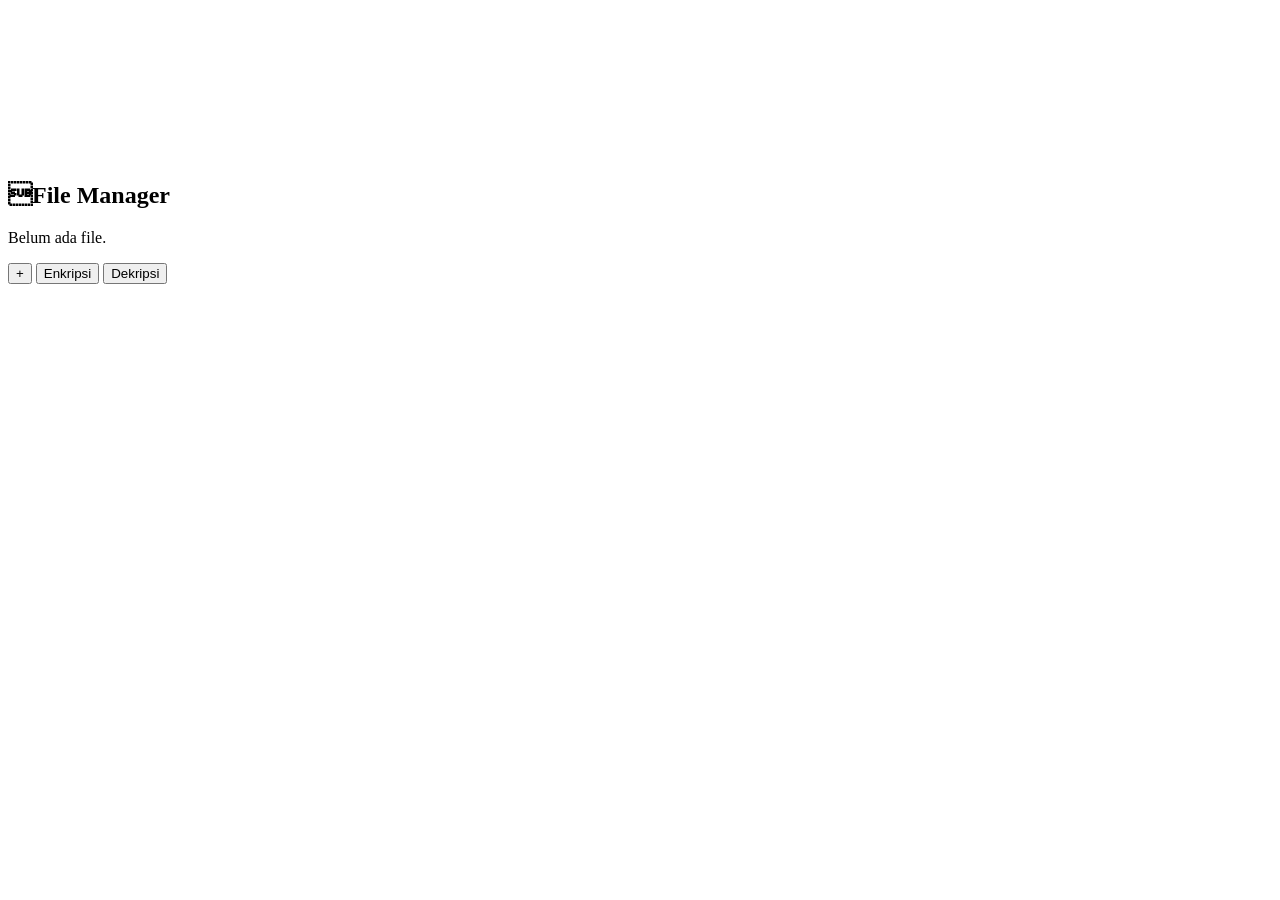
==== file.html @ 2f859622 "Add files via upload" ====
<!DOCTYPE html>
<html lang="id">
<head>
    <meta charset="UTF-8">
    <meta name="viewport" content="width=device-width, initial-scale=1.0">
    <title>Crypto Lock V1 - File Manager</title>

    <link rel="stylesheet" href="../Style/style.css">
</head>
<body>

    <canvas id="matrixCanvas"></canvas>

    <div id="fileMenu" >
    <h2>File Manager</h2>
    
    <div id="fileList">
        <p>Belum ada file.</p>
    </div>

    <input type="file" id="fileInput" hidden>


    <button id="addFile">+</button>
    <button id="encryptBtn">Enkripsi</button>
    <button id="decryptBtn">Dekripsi</button>
</div>

    <script src="../Script/file.js"></script>
</body>
</html>
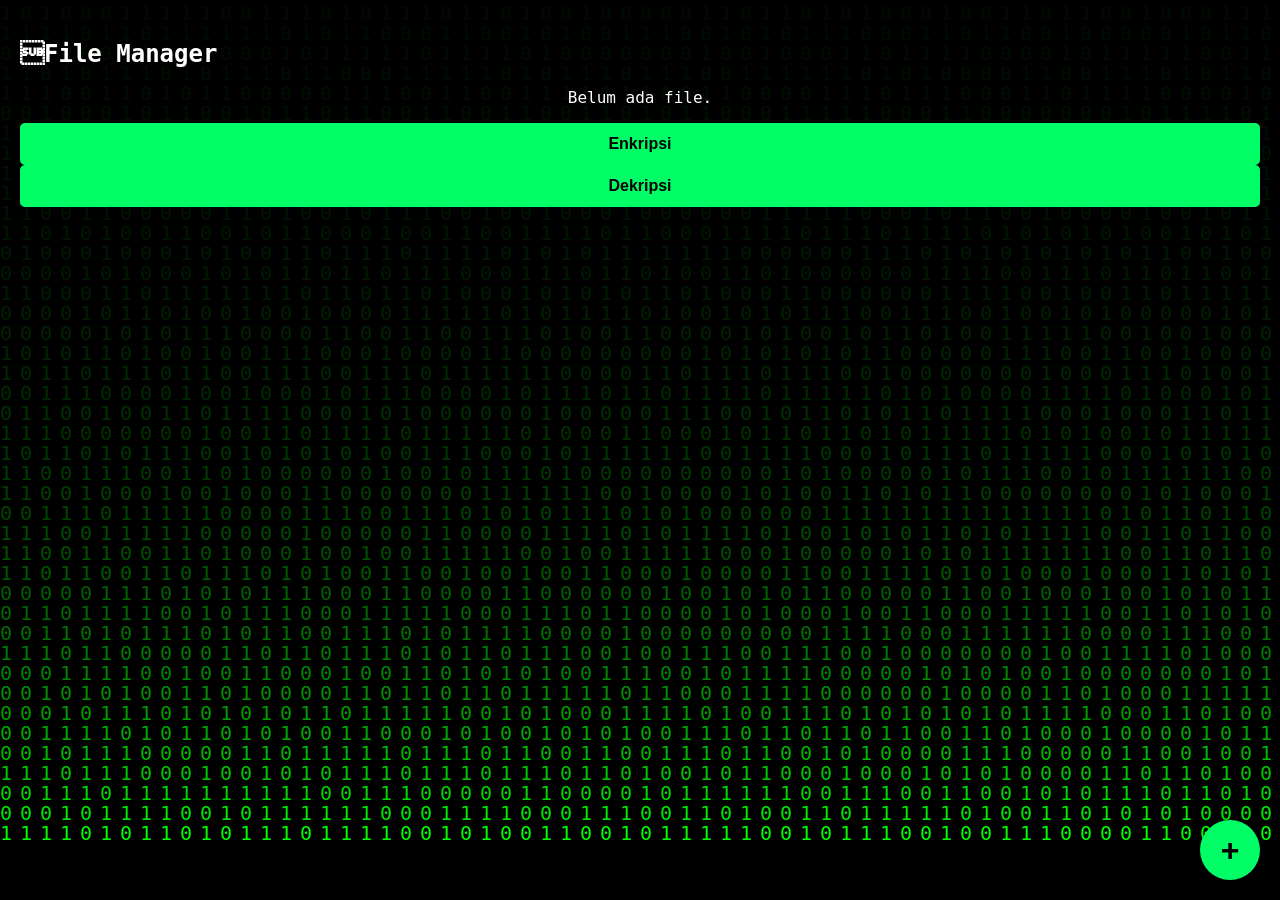
==== commit ed495ac8: "Update HTML file structure and stylesheet path" ====
--- a/file.html
+++ b/file.html
@@ -5,7 +5,7 @@
     <meta name="viewport" content="width=device-width, initial-scale=1.0">
     <title>Crypto Lock V1 - File Manager</title>
 
-    <link rel="stylesheet" href="../Style/style.css">
+    <link rel="stylesheet" href="style.css">
 </head>
 <body>
 
@@ -26,6 +26,6 @@
     <button id="decryptBtn">Dekripsi</button>
 </div>
 
-    <script src="../Script/file.js"></script>
+    <script src="file.js"></script>
 </body>
-</html>+</html>
--- a/style.css
+++ b/style.css
@@ -0,0 +1,179 @@
+body{
+    background:#101820;
+    color:#00ff66;
+    font-family:Consolas,monospace;
+    margin:0;
+    padding:20px;
+}
+
+.container{
+    max-width:500px;
+    margin:auto;
+    background:#1b1b1b;
+    border:2px solid #00ff66;
+    border-radius:10px;
+    padding:20px;
+}
+
+h1{
+    text-align:center;
+}
+
+p{
+    text-align:center;
+}
+
+label{
+    display:block;
+    margin-bottom:5px;
+}
+
+select,
+input,
+textarea{
+    width:100%;
+    padding:10px;
+    box-sizing:border-box;
+    border:1px solid #00ff66;
+    border-radius:5px;
+    background:#000;
+    color:#00ff66;
+    font-size:16px;
+}
+
+textarea{
+    resize:none;
+}
+
+button{
+    width:100%;
+    padding:12px;
+    background:#00ff66;
+    color:#000;
+    border:none;
+    border-radius:5px;
+    font-size:16px;
+    font-weight:bold;
+    cursor:pointer;
+}
+
+button:hover{
+    background:#00cc55;
+}
+
+hr{
+    border:1px solid #00ff66;
+}
+
+#splash{
+    position:fixed;
+    top:0;
+    left:0;
+    width:100%;
+    height:100%;
+    background:#000;
+    display:flex;
+    justify-content:center;
+    align-items:center;
+    z-index:9999;
+}
+
+#splash img{
+    width:100%;
+    height:100%;
+    object-fit:contain;
+    background:#000;
+}
+
+#unlockMenu{
+    display:none;
+    color:white;
+    text-align:center;
+    padding-top:50px;
+}
+
+/*======================================
+BACKGROUND MATRIX
+======================================*/
+
+#matrixCanvas{
+
+    position: fixed;
+
+    top: 0;
+
+    left: 0;
+
+    width: 100%;
+
+    height: 100%;
+
+    z-index: -1;
+
+    background: black;
+
+}
+
+#addFile{
+    position: fixed;
+    right: 20px;
+    bottom: 20px;
+
+    width: 60px;
+    height: 60px;
+
+    border: none;
+    border-radius: 50%;
+
+    font-size: 32px;
+    cursor: pointer;
+}
+#file{
+    display: none;
+}
+
+body{
+    background: black;
+    color: white;
+    
+    
+    #previewArea img{
+
+    max-width:100%;
+    max-height:70vh;
+    object-fit:contain;
+    border-radius:10px;
+
+}
+
+#previewArea{
+    text-align:center;
+    margin:20px;
+}
+
+.popup{
+    display:none;
+    position:fixed;
+    top:0;
+    left:0;
+    width:100%;
+    height:100%;
+    background:rgba(0,0,0,0.6);
+
+    justify-content:center;
+    align-items:center;
+}
+
+.popupBox{
+    background:white;
+    color:black;
+    padding:20px;
+    border-radius:12px;
+    width:300px;
+    text-align:center;
+}
+
+.popupBox button{
+    margin:10px;
+    padding:10px 20px;
+}
